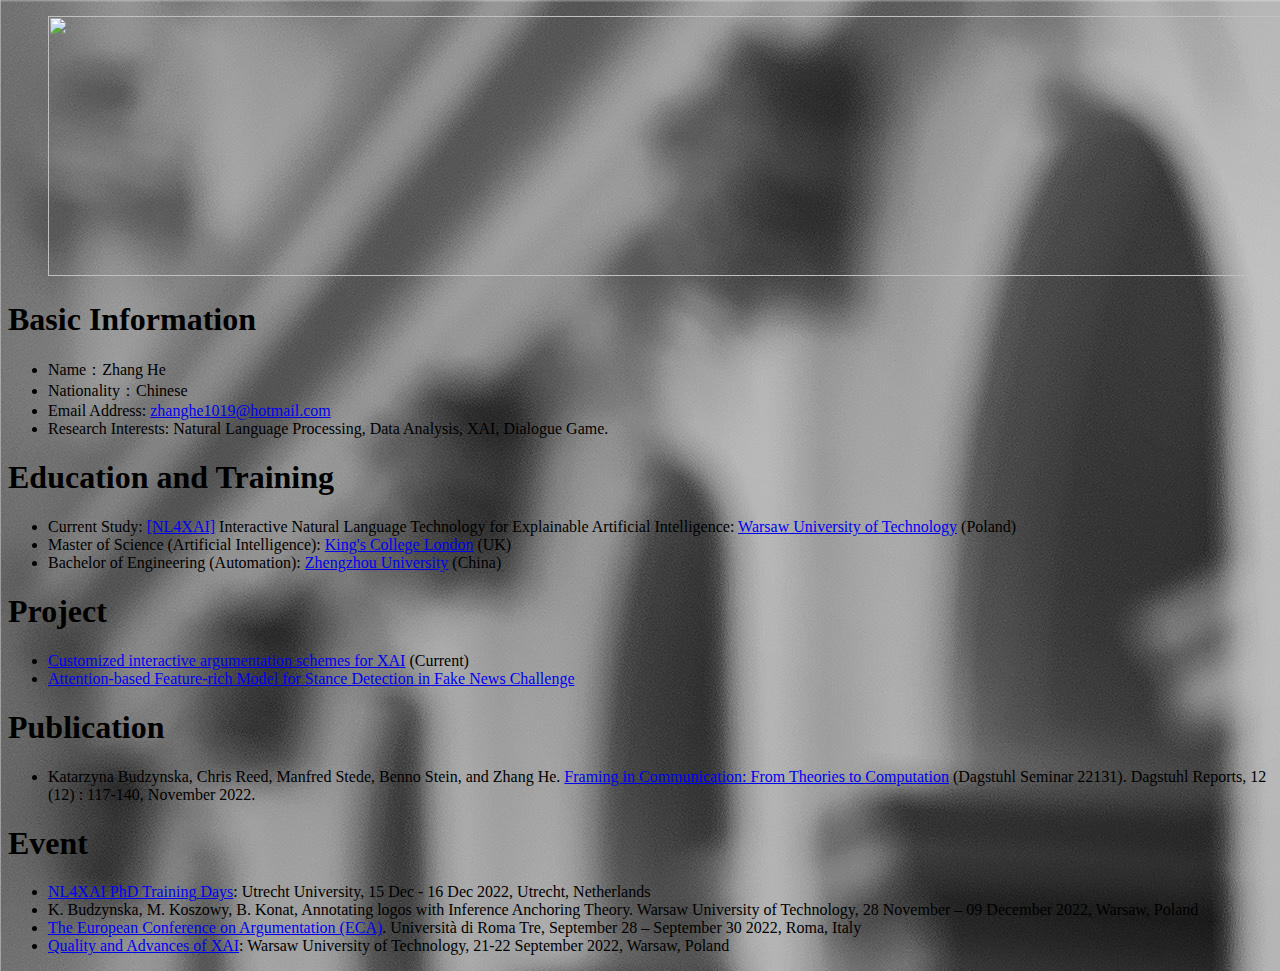
==== index.html @ 35e0fb3d "Update index.html" ====
<!DOCTYPE html>
<html>

<head>
  <meta charset="utf-8">
  <meta name="viewport" content="width=device-width, initial-scale=1.0">
  <title>CV</title>
  <link rel="stylesheet" href="https://stackedit.io/style.css" />
</head>

<body class="stackedit" background = "background.jpg">

<div class="stackedit__html">
<ul><img src = "person photo.jpg" width="1300" height="260",align="middle"></ul>
<h1><a id="1"></a><strong>Basic Information</strong></h1>
 <ul>
<li>Name：Zhang He</li>
<li>Nationality：Chinese</li>
<li>Email Address: <a href="zhanghe:zhanghe1019@hotmail.com">zhanghe1019@hotmail.com</a></li>
<li>Research Interests: Natural Language Processing, Data Analysis, XAI, Dialogue Game.</li>
</ul>
<h1><a id="_2"></a><strong>Education and Training</strong></h1>
<ul>
<li>  Current Study: <a href= https://nl4xai.eu/>[NL4XAI]</a> Interactive Natural Language Technology for Explainable Artificial Intelligence: <a href= https://www.pw.edu.pl/engpw>Warsaw University of Technology</a> (Poland)</li>
<li> Master of Science (Artificial Intelligence): <a href= https://www.kcl.ac.uk//>King's College London</a> (UK)</li>
<li> Bachelor of Engineering (Automation): <a href= http://english.zzu.edu.cn/>Zhengzhou University</a> (China)</li>
</ul>

<h1><a id="_3"></a><strong>Project</strong></h1>
<ul>
  <li><a href= https://nl4xai.eu/people/esr8/>Customized interactive argumentation schemes for XAI</a> (Current)</li>
<li><a href="https://github.com/ZhangHe1019/Attention-based-Model-for-Stance-Detection-in-Fake-News-Challenge"> Attention-based Feature-rich Model for Stance Detection in Fake News Challenge</a></li>
</ul>
<h1><a id="_4"></a><strong>Publication</strong></h1>
<ul>
<li> Katarzyna Budzynska, Chris Reed, Manfred Stede, Benno Stein, and Zhang He. <a href= https://webis.de/downloads/publications/papers/budzynska_2022.pdf>Framing in Communication: From Theories to Computation</a> (Dagstuhl Seminar 22131). Dagstuhl Reports, 12 (12) : 117-140, November 2022.</li>
</ul>
<h1><a id="_5"></a><strong>Event</strong></h1>
 <ul>
<li> <a href= https://nl4xai.eu/event/nl4xai-phd-training-days/> NL4XAI PhD Training Days</a>:  Utrecht University, 15 Dec - 16 Dec 2022, Utrecht, Netherlands</li>
    <li> K. Budzynska, M. Koszowy, B. Konat, Annotating logos with Inference Anchoring Theory. Warsaw University of Technology, 28 November – 09 December 2022, Warsaw, Poland</li>
    <li> <a href= https://ecargument.org/?page_id=1259> The European Conference on Argumentation (ECA)</a>. Università di Roma Tre, September 28 – September 30 2022, Roma, Italy</li>
    <li> <a href= https://nl4xai.eu/event/quality-and-advances-of-xai/> Quality and Advances of XAI</a>:  Warsaw University of Technology, 21-22 September 2022, Warsaw, Poland</li>
</ul>
</div>
</body>
</html>
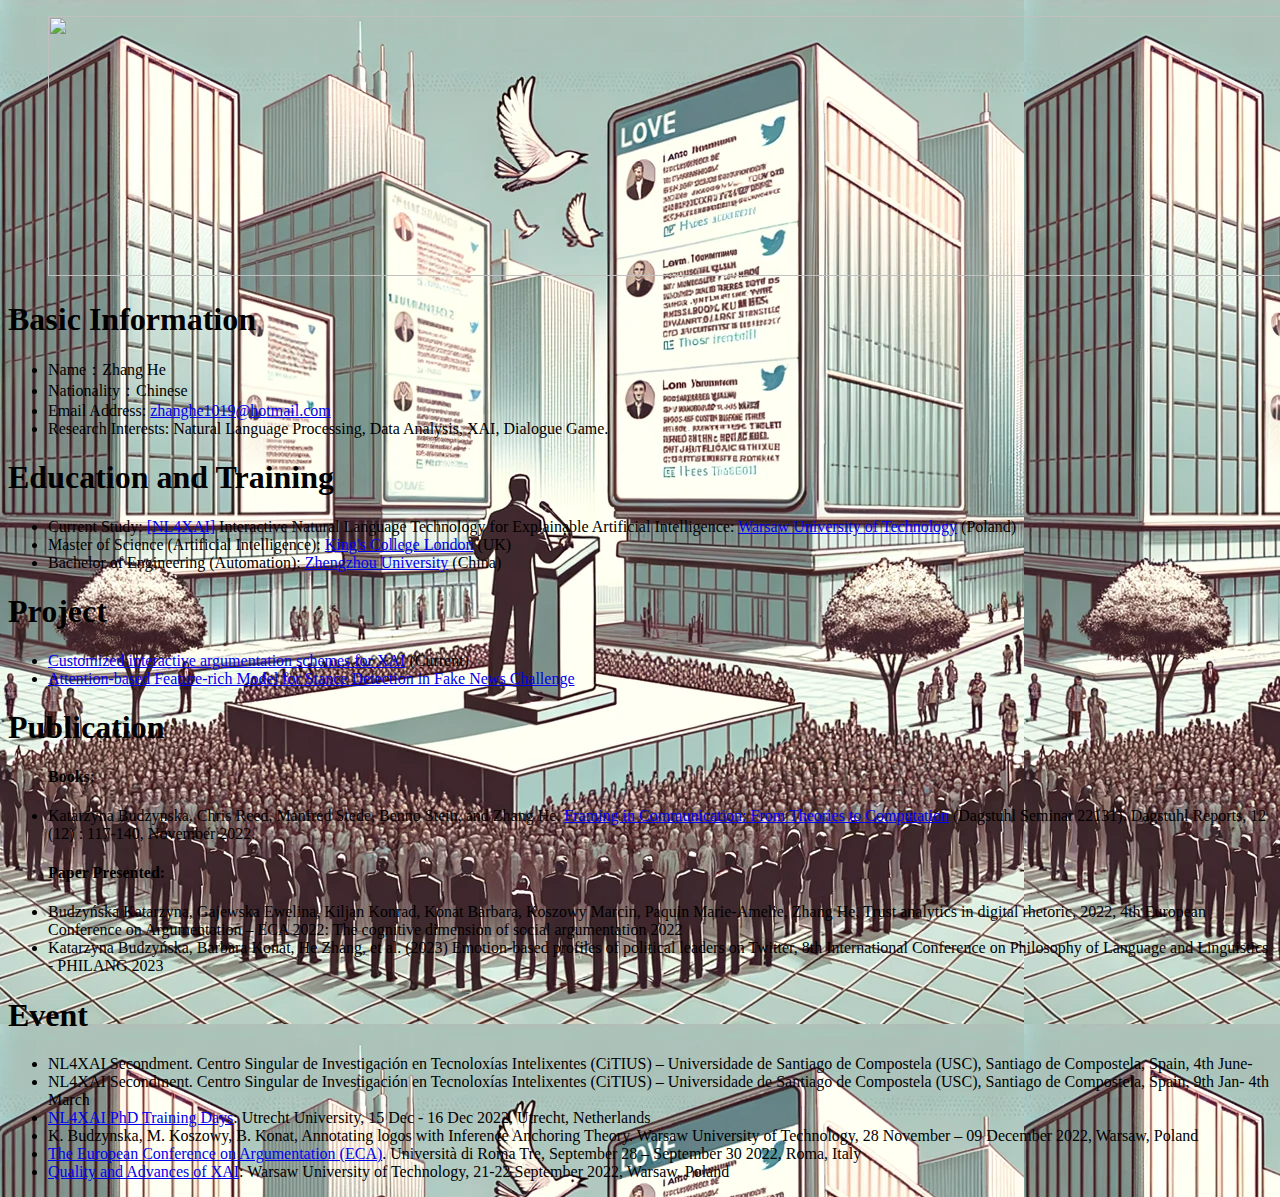
==== commit df87d5aa: "Update index.html" ====
--- a/index.html
+++ b/index.html
@@ -8,7 +8,7 @@
   <link rel="stylesheet" href="https://stackedit.io/style.css" />
 </head>
 
-<body class="stackedit" background = "background.jpg">
+<body class="stackedit" background = "background.png">
 
 <div class="stackedit__html">
 <ul><img src = "person photo.jpg" width="1300" height="260",align="middle"></ul>
@@ -33,10 +33,18 @@
 </ul>
 <h1><a id="_4"></a><strong>Publication</strong></h1>
 <ul>
+<h4>Books:</h4>
 <li> Katarzyna Budzynska, Chris Reed, Manfred Stede, Benno Stein, and Zhang He. <a href= https://webis.de/downloads/publications/papers/budzynska_2022.pdf>Framing in Communication: From Theories to Computation</a> (Dagstuhl Seminar 22131). Dagstuhl Reports, 12 (12) : 117-140, November 2022.</li>
+</ul>
+<ul>
+<h4>Paper Presented:</h4>
+<li> Budzyńska Katarzyna, Gajewska Ewelina, Kiljan Konrad, Konat Barbara, Koszowy Marcin, Paquin Marie-Amelie, Zhang He, Trust analytics in digital rhetoric, 2022, 4th European Conference on Argumentation – ECA 2022: The cognitive dimension of social argumentation 2022</li>
+<li> Katarzyna Budzyńska, Barbara Konat, He Zhang, et al. (2023) Emotion-based profiles of political leaders on Twitter, 8th International Conference on Philosophy of Language and Linguistics - PHILANG 2023</li>
 </ul>
 <h1><a id="_5"></a><strong>Event</strong></h1>
  <ul>
+<li> NL4XAI Secondment. Centro Singular de Investigación en Tecnoloxías Intelixentes (CiTIUS) – Universidade de Santiago de Compostela (USC), Santiago de Compostela, Spain, 4th June- </li>
+<li> NL4XAI Secondment. Centro Singular de Investigación en Tecnoloxías Intelixentes (CiTIUS) – Universidade de Santiago de Compostela (USC), Santiago de Compostela, Spain, 9th Jan- 4th March </li>
 <li> <a href= https://nl4xai.eu/event/nl4xai-phd-training-days/> NL4XAI PhD Training Days</a>:  Utrecht University, 15 Dec - 16 Dec 2022, Utrecht, Netherlands</li>
     <li> K. Budzynska, M. Koszowy, B. Konat, Annotating logos with Inference Anchoring Theory. Warsaw University of Technology, 28 November – 09 December 2022, Warsaw, Poland</li>
     <li> <a href= https://ecargument.org/?page_id=1259> The European Conference on Argumentation (ECA)</a>. Università di Roma Tre, September 28 – September 30 2022, Roma, Italy</li>
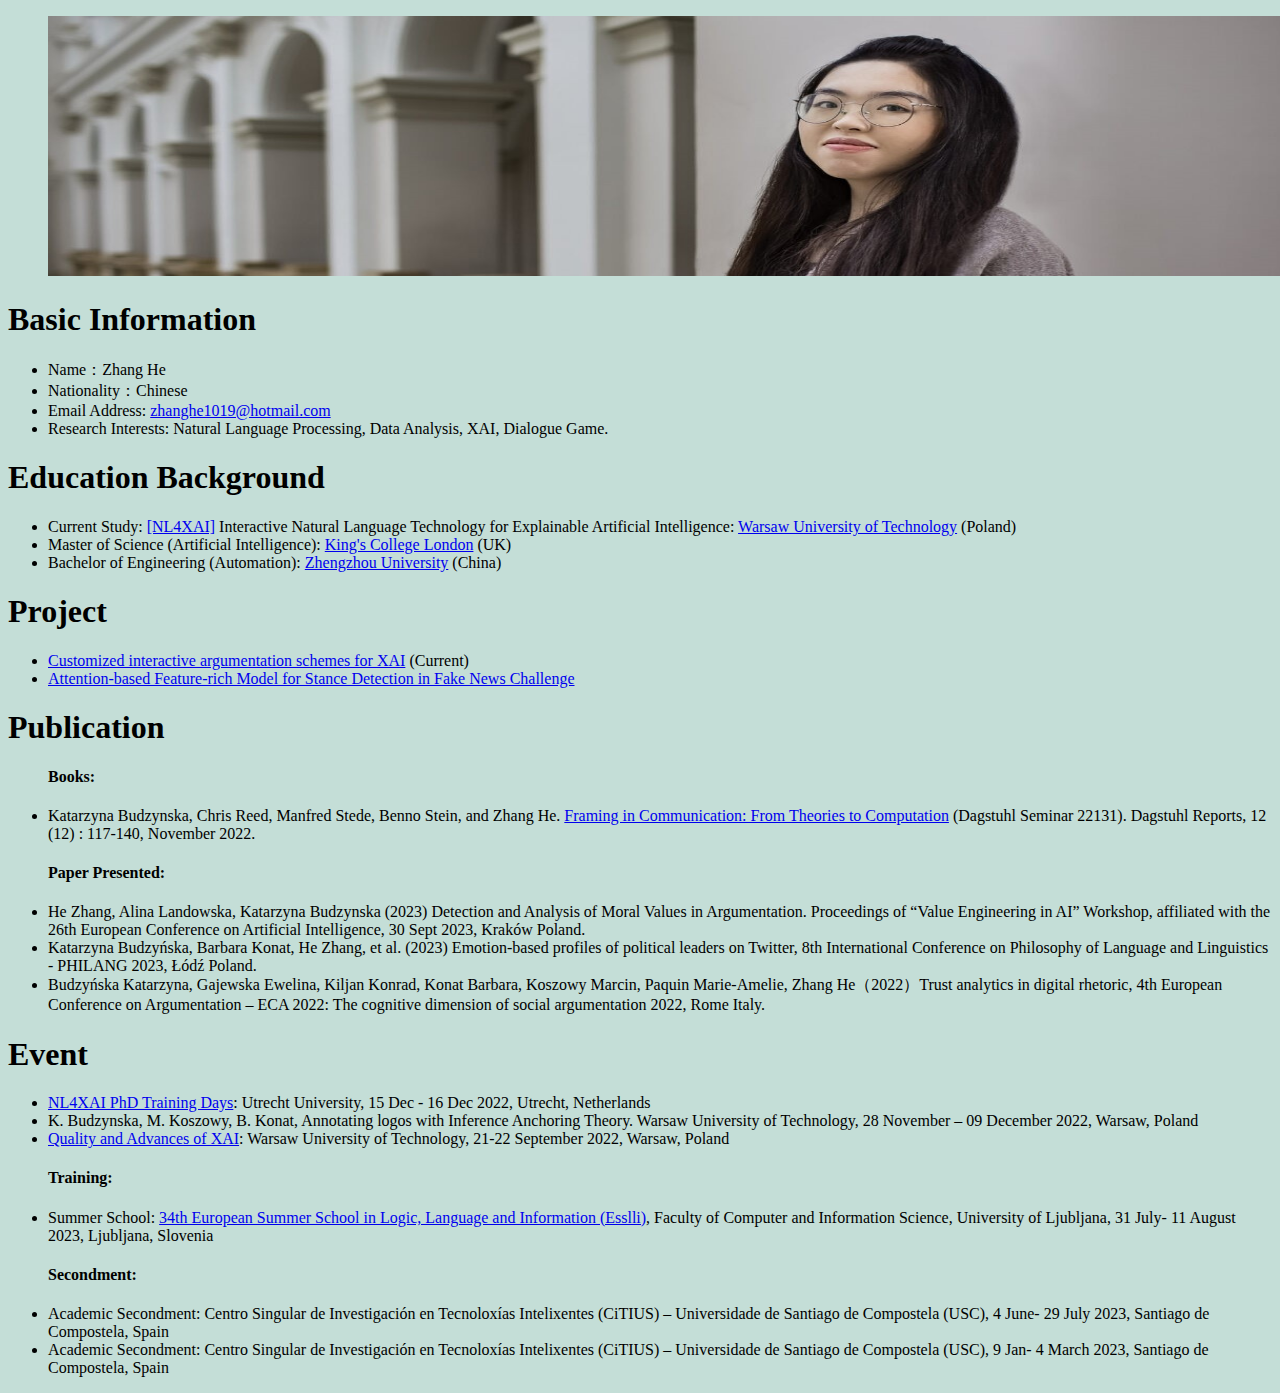
==== commit a97bea2a: "Update index.html" ====
--- a/index.html
+++ b/index.html
@@ -8,7 +8,7 @@
   <link rel="stylesheet" href="https://stackedit.io/style.css" />
 </head>
 
-<body class="stackedit" background = "background.png">
+<body class="stackedit" background = "background.jpg">
 
 <div class="stackedit__html">
 <ul><img src = "person photo.jpg" width="1300" height="260",align="middle"></ul>
@@ -19,9 +19,9 @@
 <li>Email Address: <a href="zhanghe:zhanghe1019@hotmail.com">zhanghe1019@hotmail.com</a></li>
 <li>Research Interests: Natural Language Processing, Data Analysis, XAI, Dialogue Game.</li>
 </ul>
-<h1><a id="_2"></a><strong>Education and Training</strong></h1>
+<h1><a id="_2"></a><strong>Education Background</strong></h1>
 <ul>
-<li>  Current Study: <a href= https://nl4xai.eu/>[NL4XAI]</a> Interactive Natural Language Technology for Explainable Artificial Intelligence: <a href= https://www.pw.edu.pl/engpw>Warsaw University of Technology</a> (Poland)</li>
+<li> Current Study: <a href= https://nl4xai.eu/>[NL4XAI]</a> Interactive Natural Language Technology for Explainable Artificial Intelligence: <a href= https://www.pw.edu.pl/engpw>Warsaw University of Technology</a> (Poland)</li>
 <li> Master of Science (Artificial Intelligence): <a href= https://www.kcl.ac.uk//>King's College London</a> (UK)</li>
 <li> Bachelor of Engineering (Automation): <a href= http://english.zzu.edu.cn/>Zhengzhou University</a> (China)</li>
 </ul>
@@ -38,17 +38,20 @@
 </ul>
 <ul>
 <h4>Paper Presented:</h4>
-<li> Budzyńska Katarzyna, Gajewska Ewelina, Kiljan Konrad, Konat Barbara, Koszowy Marcin, Paquin Marie-Amelie, Zhang He, Trust analytics in digital rhetoric, 2022, 4th European Conference on Argumentation – ECA 2022: The cognitive dimension of social argumentation 2022</li>
-<li> Katarzyna Budzyńska, Barbara Konat, He Zhang, et al. (2023) Emotion-based profiles of political leaders on Twitter, 8th International Conference on Philosophy of Language and Linguistics - PHILANG 2023</li>
+<li> He Zhang, Alina Landowska, Katarzyna Budzynska (2023) Detection and Analysis of Moral Values in Argumentation. Proceedings of “Value Engineering in AI” Workshop, affiliated with the 26th European Conference on Artificial Intelligence, 30 Sept 2023, Kraków Poland.</li>
+<li> Katarzyna Budzyńska, Barbara Konat, He Zhang, et al. (2023) Emotion-based profiles of political leaders on Twitter, 8th International Conference on Philosophy of Language and Linguistics - PHILANG 2023, Łódź Poland.</li>
+<li> Budzyńska Katarzyna, Gajewska Ewelina, Kiljan Konrad, Konat Barbara, Koszowy Marcin, Paquin Marie-Amelie, Zhang He（2022）Trust analytics in digital rhetoric, 4th European Conference on Argumentation – ECA 2022: The cognitive dimension of social argumentation 2022, Rome Italy.</li>
 </ul>
 <h1><a id="_5"></a><strong>Event</strong></h1>
  <ul>
-<li> NL4XAI Secondment. Centro Singular de Investigación en Tecnoloxías Intelixentes (CiTIUS) – Universidade de Santiago de Compostela (USC), Santiago de Compostela, Spain, 4th June- </li>
-<li> NL4XAI Secondment. Centro Singular de Investigación en Tecnoloxías Intelixentes (CiTIUS) – Universidade de Santiago de Compostela (USC), Santiago de Compostela, Spain, 9th Jan- 4th March </li>
 <li> <a href= https://nl4xai.eu/event/nl4xai-phd-training-days/> NL4XAI PhD Training Days</a>:  Utrecht University, 15 Dec - 16 Dec 2022, Utrecht, Netherlands</li>
     <li> K. Budzynska, M. Koszowy, B. Konat, Annotating logos with Inference Anchoring Theory. Warsaw University of Technology, 28 November – 09 December 2022, Warsaw, Poland</li>
-    <li> <a href= https://ecargument.org/?page_id=1259> The European Conference on Argumentation (ECA)</a>. Università di Roma Tre, September 28 – September 30 2022, Roma, Italy</li>
     <li> <a href= https://nl4xai.eu/event/quality-and-advances-of-xai/> Quality and Advances of XAI</a>:  Warsaw University of Technology, 21-22 September 2022, Warsaw, Poland</li>
+<h4>Training:</h4>
+<li> Summer School: <a href= https://2023.esslli.eu/> 34th European Summer School in Logic, Language and Information (Esslli)</a>, Faculty of Computer and Information Science, University of Ljubljana, 31 July- 11 August 2023, Ljubljana, Slovenia</li>
+<h4>Secondment:</h4>
+   <li> Academic Secondment: Centro Singular de Investigación en Tecnoloxías Intelixentes (CiTIUS) – Universidade de Santiago de Compostela (USC), 4 June- 29 July 2023, Santiago de Compostela, Spain</li>
+<li> Academic Secondment: Centro Singular de Investigación en Tecnoloxías Intelixentes (CiTIUS) – Universidade de Santiago de Compostela (USC), 9 Jan- 4 March 2023, Santiago de Compostela, Spain</li>
 </ul>
 </div>
 </body>
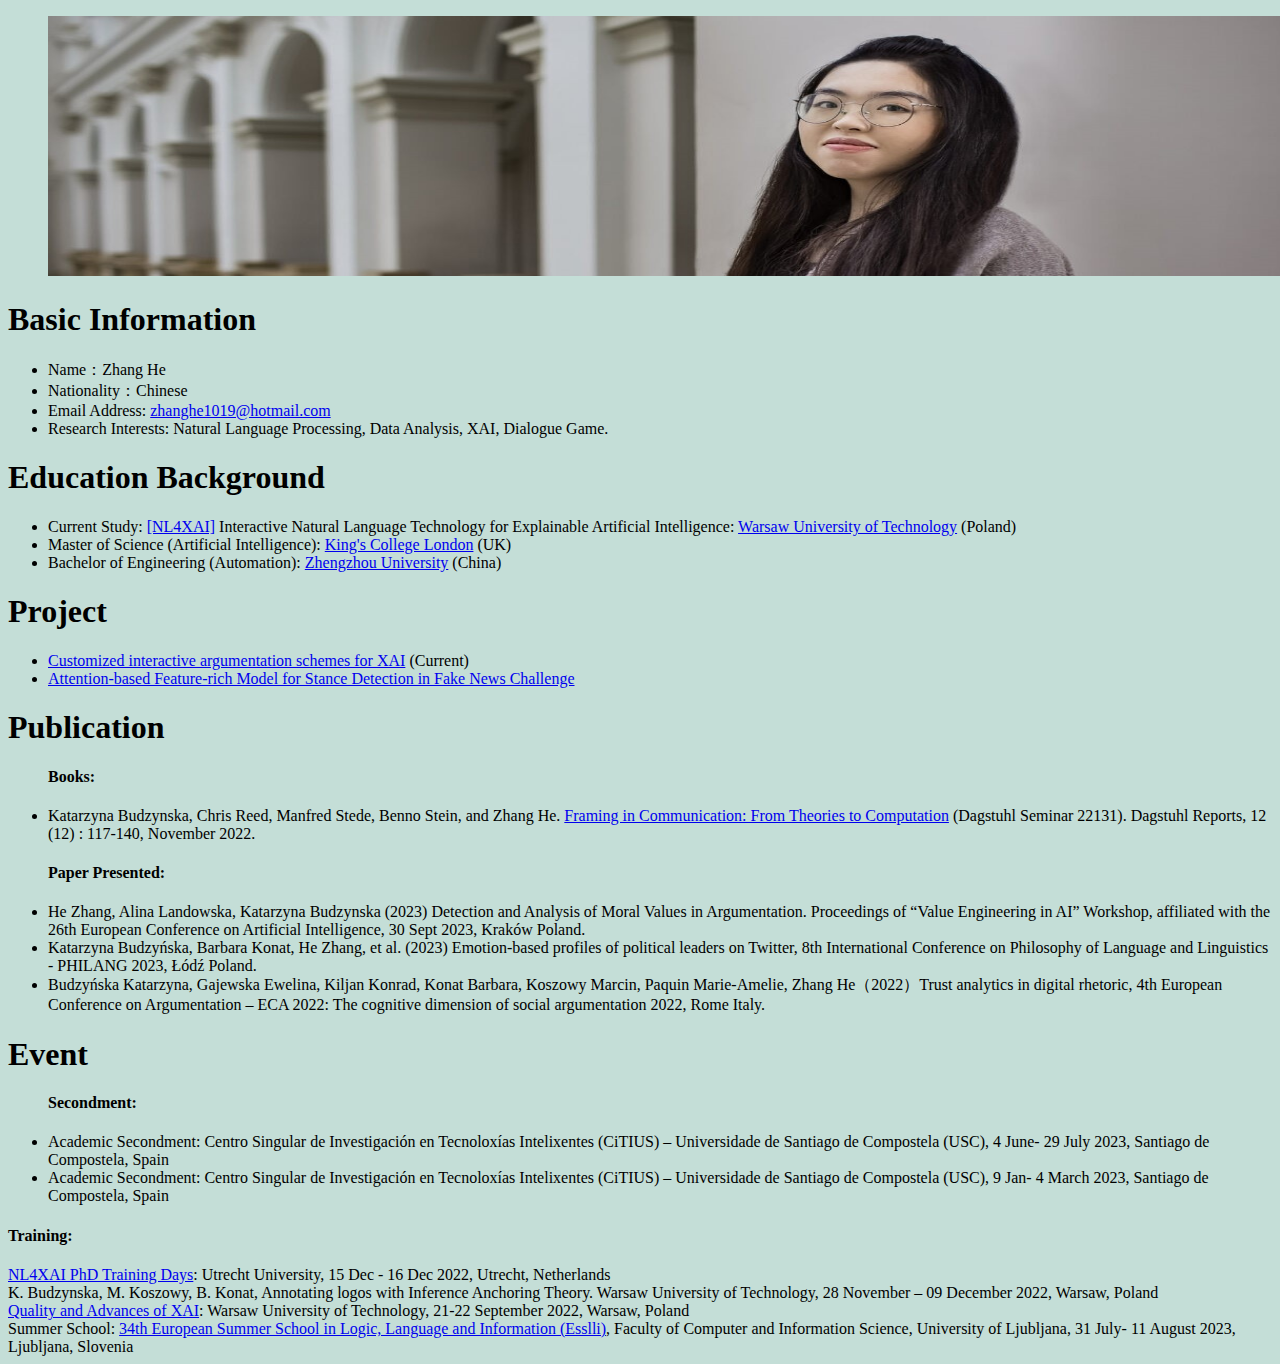
==== commit b8410aea: "Update index.html" ====
--- a/index.html
+++ b/index.html
@@ -44,15 +44,15 @@
 </ul>
 <h1><a id="_5"></a><strong>Event</strong></h1>
  <ul>
-<li> <a href= https://nl4xai.eu/event/nl4xai-phd-training-days/> NL4XAI PhD Training Days</a>:  Utrecht University, 15 Dec - 16 Dec 2022, Utrecht, Netherlands</li>
-    <li> K. Budzynska, M. Koszowy, B. Konat, Annotating logos with Inference Anchoring Theory. Warsaw University of Technology, 28 November – 09 December 2022, Warsaw, Poland</li>
-    <li> <a href= https://nl4xai.eu/event/quality-and-advances-of-xai/> Quality and Advances of XAI</a>:  Warsaw University of Technology, 21-22 September 2022, Warsaw, Poland</li>
-<h4>Training:</h4>
-<li> Summer School: <a href= https://2023.esslli.eu/> 34th European Summer School in Logic, Language and Information (Esslli)</a>, Faculty of Computer and Information Science, University of Ljubljana, 31 July- 11 August 2023, Ljubljana, Slovenia</li>
 <h4>Secondment:</h4>
    <li> Academic Secondment: Centro Singular de Investigación en Tecnoloxías Intelixentes (CiTIUS) – Universidade de Santiago de Compostela (USC), 4 June- 29 July 2023, Santiago de Compostela, Spain</li>
 <li> Academic Secondment: Centro Singular de Investigación en Tecnoloxías Intelixentes (CiTIUS) – Universidade de Santiago de Compostela (USC), 9 Jan- 4 March 2023, Santiago de Compostela, Spain</li>
 </ul>
+<h4>Training:</h4>
+<li> <a href= https://nl4xai.eu/event/nl4xai-phd-training-days/> NL4XAI PhD Training Days</a>:  Utrecht University, 15 Dec - 16 Dec 2022, Utrecht, Netherlands</li>
+    <li> K. Budzynska, M. Koszowy, B. Konat, Annotating logos with Inference Anchoring Theory. Warsaw University of Technology, 28 November – 09 December 2022, Warsaw, Poland</li>
+    <li> <a href= https://nl4xai.eu/event/quality-and-advances-of-xai/> Quality and Advances of XAI</a>:  Warsaw University of Technology, 21-22 September 2022, Warsaw, Poland</li>
+<li> Summer School: <a href= https://2023.esslli.eu/> 34th European Summer School in Logic, Language and Information (Esslli)</a>, Faculty of Computer and Information Science, University of Ljubljana, 31 July- 11 August 2023, Ljubljana, Slovenia</li>
 </div>
 </body>
 </html>
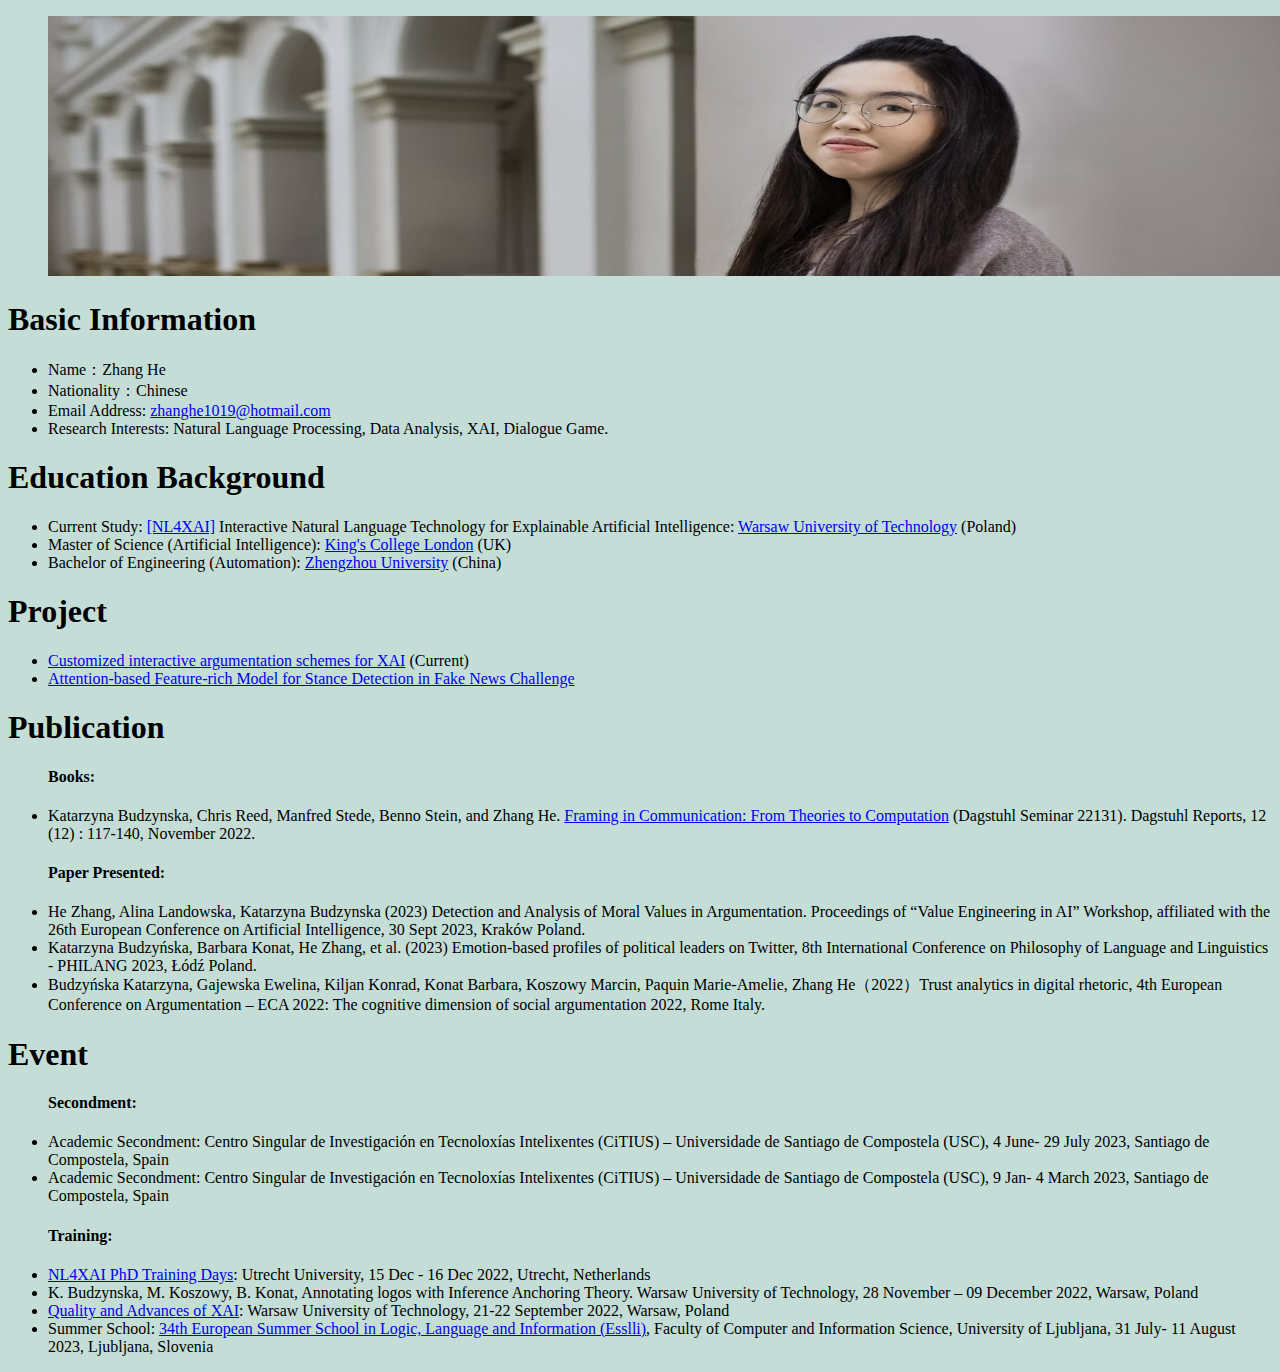
==== commit f3327845: "Update index.html" ====
--- a/index.html
+++ b/index.html
@@ -47,12 +47,12 @@
 <h4>Secondment:</h4>
    <li> Academic Secondment: Centro Singular de Investigación en Tecnoloxías Intelixentes (CiTIUS) – Universidade de Santiago de Compostela (USC), 4 June- 29 July 2023, Santiago de Compostela, Spain</li>
 <li> Academic Secondment: Centro Singular de Investigación en Tecnoloxías Intelixentes (CiTIUS) – Universidade de Santiago de Compostela (USC), 9 Jan- 4 March 2023, Santiago de Compostela, Spain</li>
-</ul>
 <h4>Training:</h4>
 <li> <a href= https://nl4xai.eu/event/nl4xai-phd-training-days/> NL4XAI PhD Training Days</a>:  Utrecht University, 15 Dec - 16 Dec 2022, Utrecht, Netherlands</li>
     <li> K. Budzynska, M. Koszowy, B. Konat, Annotating logos with Inference Anchoring Theory. Warsaw University of Technology, 28 November – 09 December 2022, Warsaw, Poland</li>
     <li> <a href= https://nl4xai.eu/event/quality-and-advances-of-xai/> Quality and Advances of XAI</a>:  Warsaw University of Technology, 21-22 September 2022, Warsaw, Poland</li>
 <li> Summer School: <a href= https://2023.esslli.eu/> 34th European Summer School in Logic, Language and Information (Esslli)</a>, Faculty of Computer and Information Science, University of Ljubljana, 31 July- 11 August 2023, Ljubljana, Slovenia</li>
+</ul>
 </div>
 </body>
 </html>
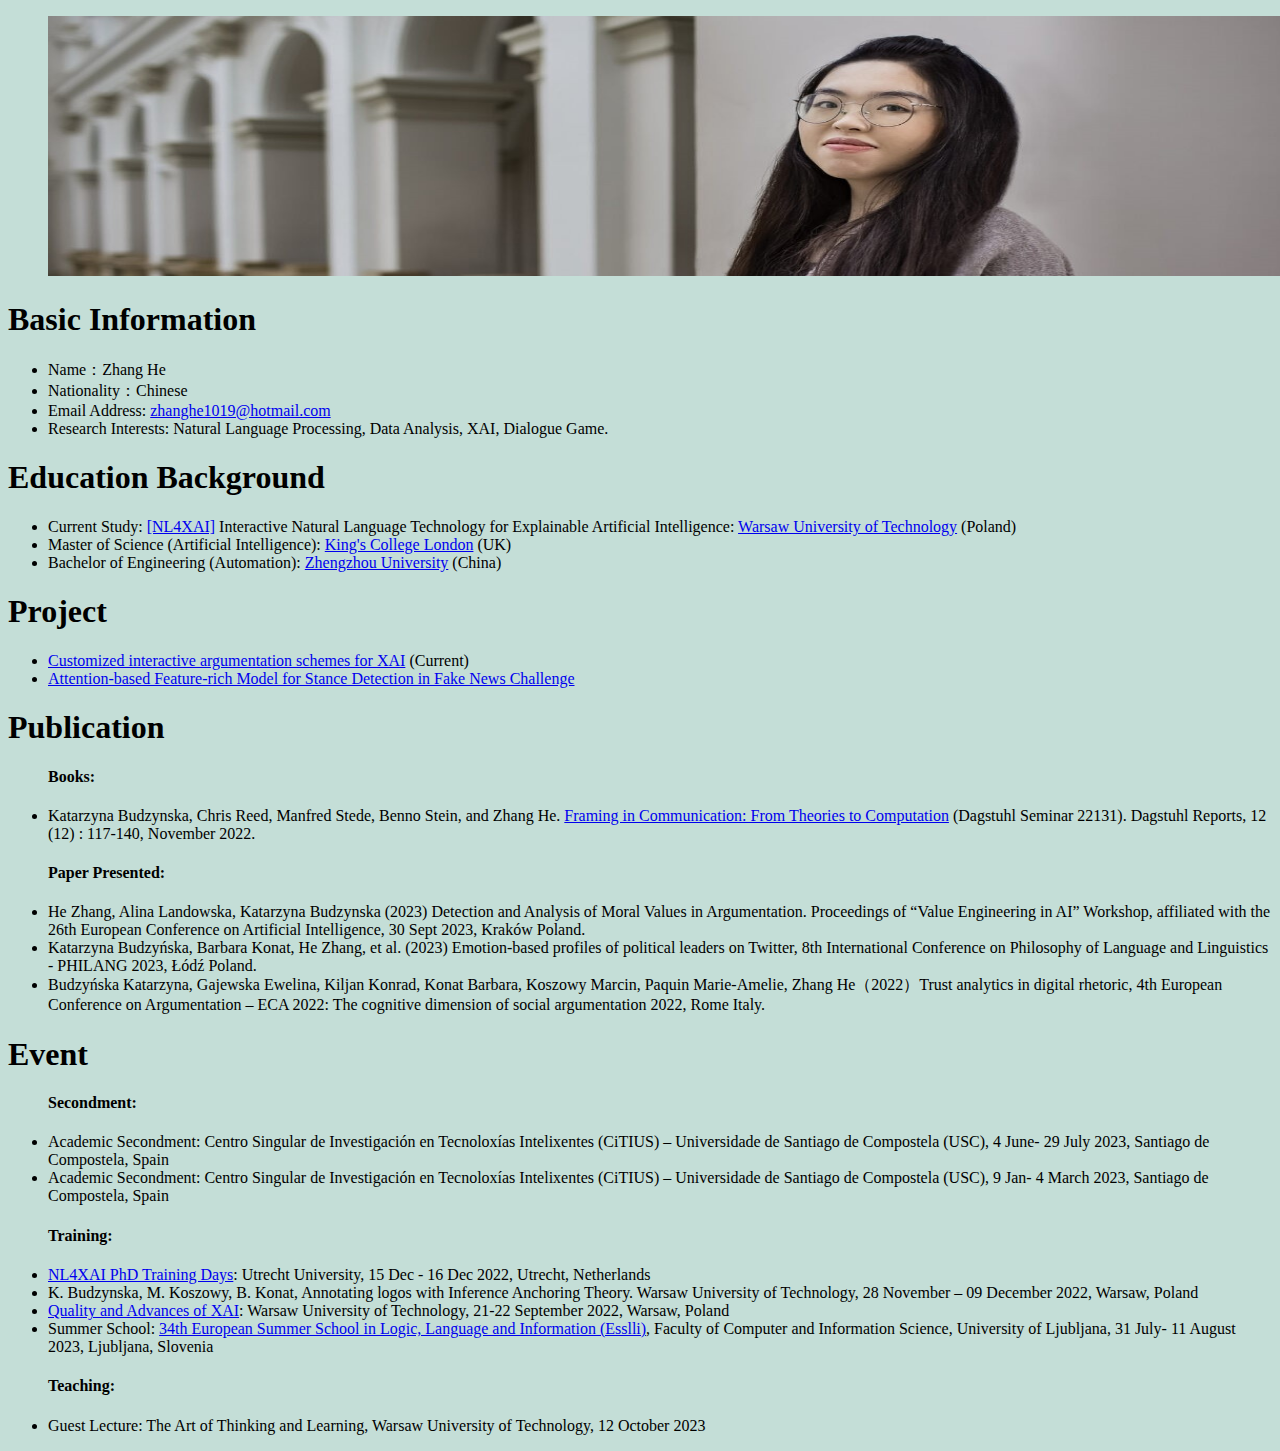
==== commit d45160aa: "Update index.html" ====
--- a/index.html
+++ b/index.html
@@ -52,6 +52,8 @@
     <li> K. Budzynska, M. Koszowy, B. Konat, Annotating logos with Inference Anchoring Theory. Warsaw University of Technology, 28 November – 09 December 2022, Warsaw, Poland</li>
     <li> <a href= https://nl4xai.eu/event/quality-and-advances-of-xai/> Quality and Advances of XAI</a>:  Warsaw University of Technology, 21-22 September 2022, Warsaw, Poland</li>
 <li> Summer School: <a href= https://2023.esslli.eu/> 34th European Summer School in Logic, Language and Information (Esslli)</a>, Faculty of Computer and Information Science, University of Ljubljana, 31 July- 11 August 2023, Ljubljana, Slovenia</li>
+<h4>Teaching:</h4>
+<li>Guest Lecture: The Art of Thinking and Learning, Warsaw University of Technology, 12 October 2023</li>
 </ul>
 </div>
 </body>
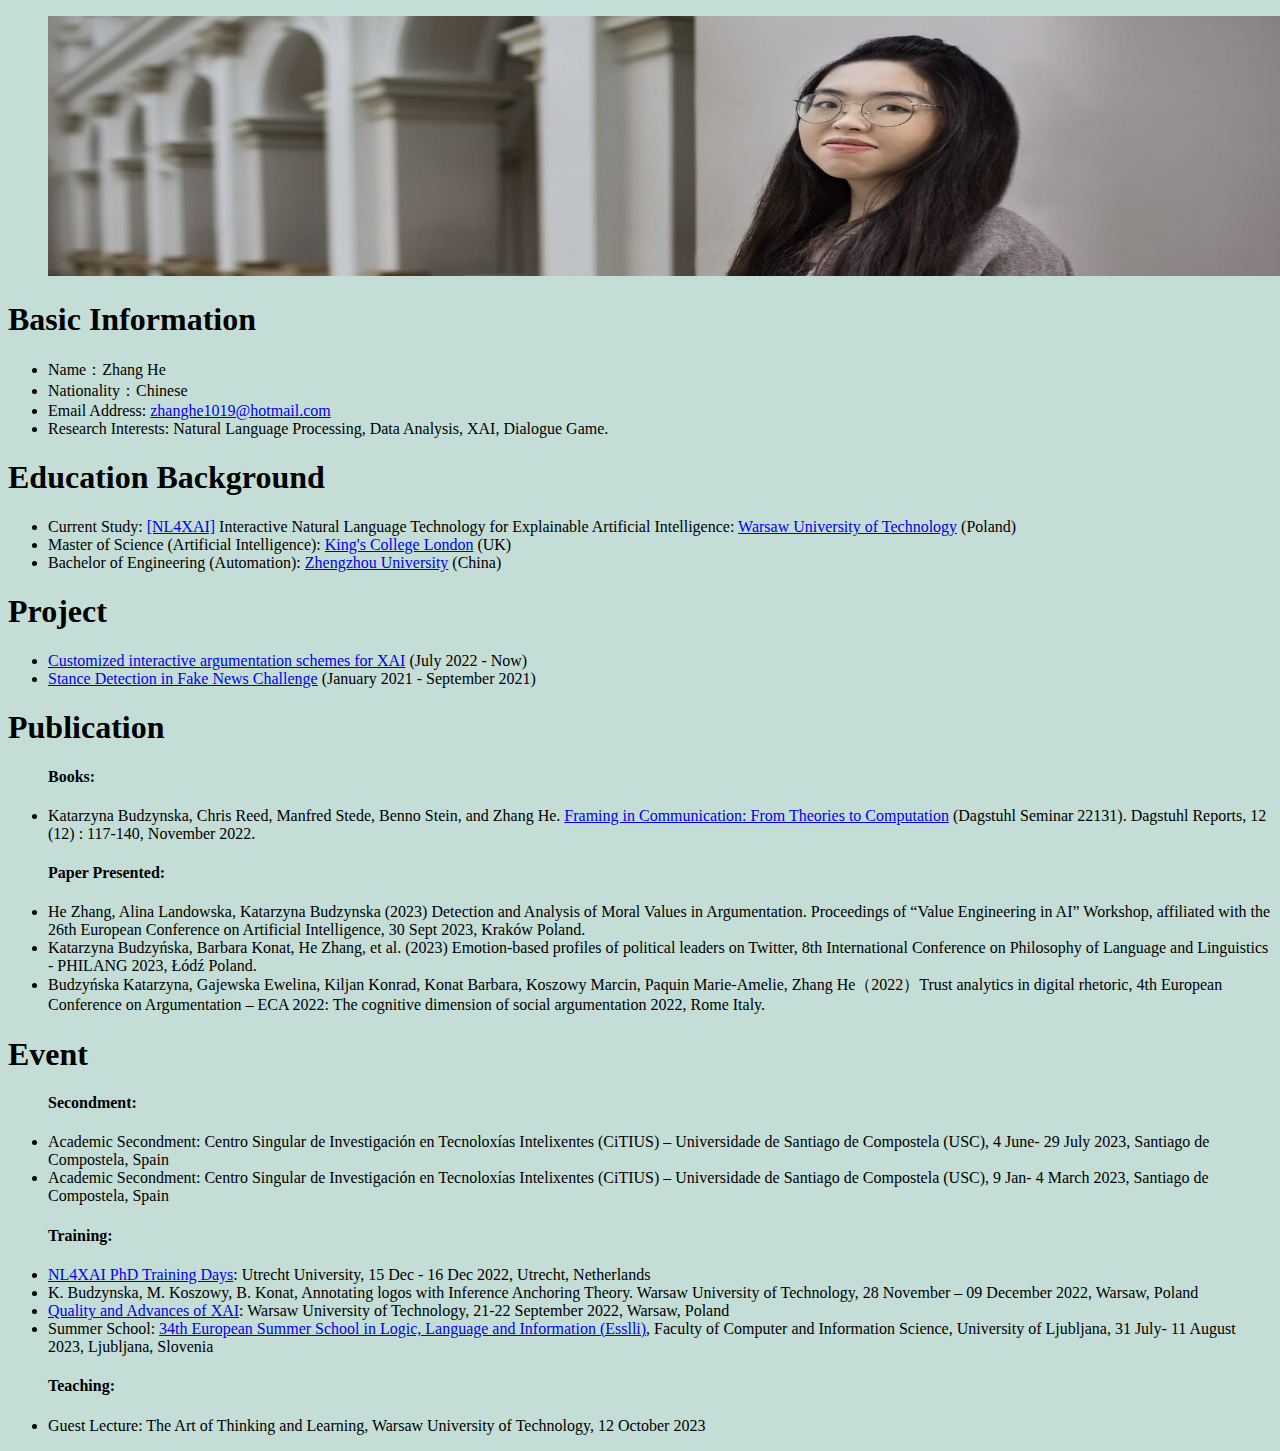
==== commit 9965825a: "Update index.html" ====
--- a/index.html
+++ b/index.html
@@ -28,8 +28,8 @@
 
 <h1><a id="_3"></a><strong>Project</strong></h1>
 <ul>
-  <li><a href= https://nl4xai.eu/people/esr8/>Customized interactive argumentation schemes for XAI</a> (Current)</li>
-<li><a href="https://github.com/ZhangHe1019/Attention-based-Model-for-Stance-Detection-in-Fake-News-Challenge"> Attention-based Feature-rich Model for Stance Detection in Fake News Challenge</a></li>
+  <li><a href= https://nl4xai.eu/people/esr8/>Customized interactive argumentation schemes for XAI</a> (July 2022 - Now)</li>
+<li><a href="https://github.com/ZhangHe1019/Attention-based-Model-for-Stance-Detection-in-Fake-News-Challenge">Stance Detection in Fake News Challenge</a> (January 2021 - September 2021)</li>
 </ul>
 <h1><a id="_4"></a><strong>Publication</strong></h1>
 <ul>
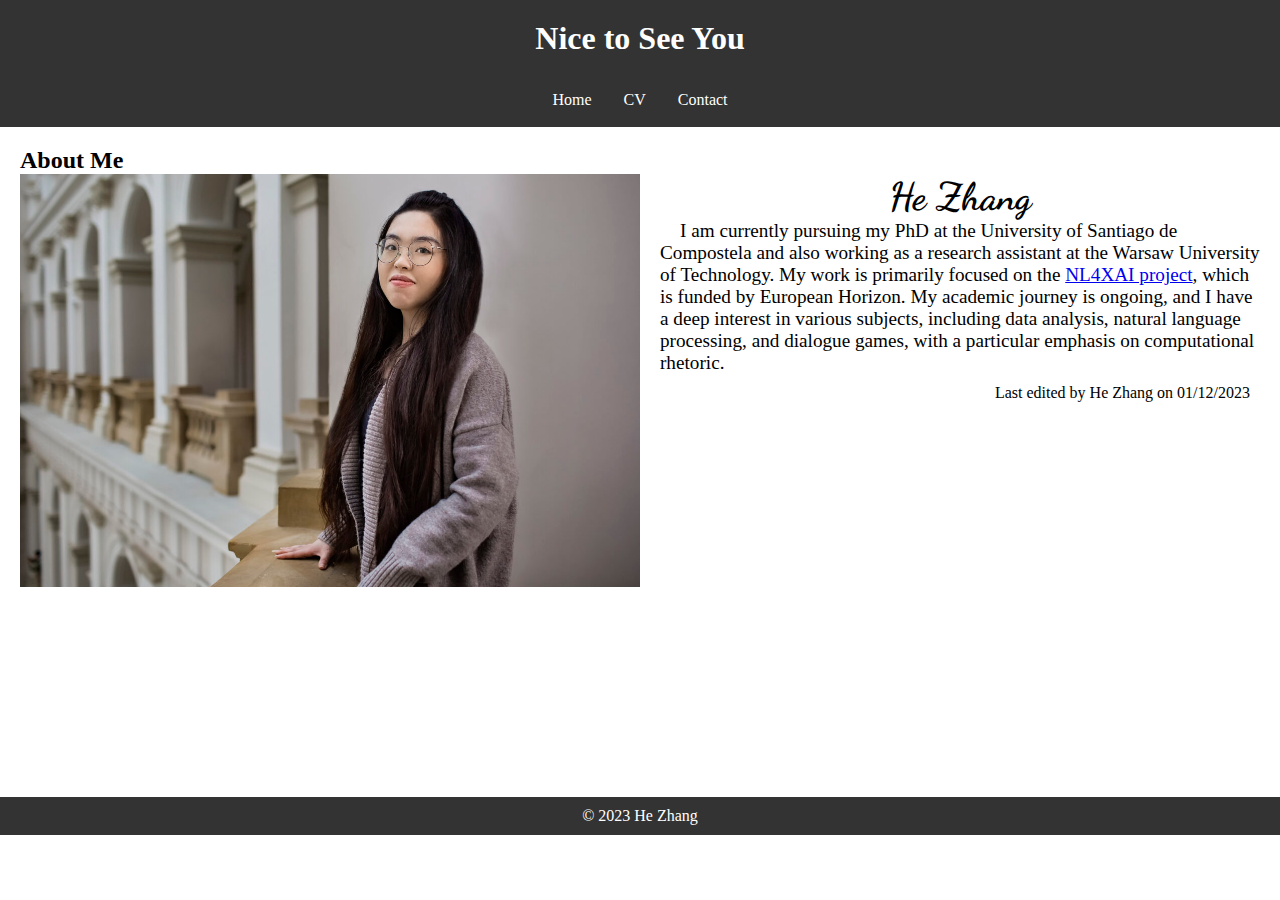
==== commit 55930e20: "Add files via upload" ====
--- a/index.html
+++ b/index.html
@@ -1,60 +1,53 @@
 <!DOCTYPE html>
-<html>
-
+<html lang="en">
 <head>
-  <meta charset="utf-8">
-  <meta name="viewport" content="width=device-width, initial-scale=1.0">
-  <title>CV</title>
-  <link rel="stylesheet" href="https://stackedit.io/style.css" />
+    <meta charset="UTF-8">
+    <meta name="viewport" content="width=device-width, initial-scale=1.0">
+    <link rel="stylesheet" href="static/style.css">
+    <title>Home - He Zhang</title>
 </head>
 
-<body class="stackedit" background = "background.jpg">
+<body>
+    <header>
+        <h1>Nice to See You</h1>
+    </header>
 
-<div class="stackedit__html">
-<ul><img src = "person photo.jpg" width="1300" height="260",align="middle"></ul>
-<h1><a id="1"></a><strong>Basic Information</strong></h1>
- <ul>
-<li>Name：Zhang He</li>
-<li>Nationality：Chinese</li>
-<li>Email Address: <a href="zhanghe:zhanghe1019@hotmail.com">zhanghe1019@hotmail.com</a></li>
-<li>Research Interests: Natural Language Processing, Data Analysis, XAI, Dialogue Game.</li>
-</ul>
-<h1><a id="_2"></a><strong>Education Background</strong></h1>
-<ul>
-<li> Current Study: <a href= https://nl4xai.eu/>[NL4XAI]</a> Interactive Natural Language Technology for Explainable Artificial Intelligence: <a href= https://www.pw.edu.pl/engpw>Warsaw University of Technology</a> (Poland)</li>
-<li> Master of Science (Artificial Intelligence): <a href= https://www.kcl.ac.uk//>King's College London</a> (UK)</li>
-<li> Bachelor of Engineering (Automation): <a href= http://english.zzu.edu.cn/>Zhengzhou University</a> (China)</li>
-</ul>
 
-<h1><a id="_3"></a><strong>Project</strong></h1>
-<ul>
-  <li><a href= https://nl4xai.eu/people/esr8/>Customized interactive argumentation schemes for XAI</a> (July 2022 - Now)</li>
-<li><a href="https://github.com/ZhangHe1019/Attention-based-Model-for-Stance-Detection-in-Fake-News-Challenge">Stance Detection in Fake News Challenge</a> (January 2021 - September 2021)</li>
-</ul>
-<h1><a id="_4"></a><strong>Publication</strong></h1>
-<ul>
-<h4>Books:</h4>
-<li> Katarzyna Budzynska, Chris Reed, Manfred Stede, Benno Stein, and Zhang He. <a href= https://webis.de/downloads/publications/papers/budzynska_2022.pdf>Framing in Communication: From Theories to Computation</a> (Dagstuhl Seminar 22131). Dagstuhl Reports, 12 (12) : 117-140, November 2022.</li>
-</ul>
-<ul>
-<h4>Paper Presented:</h4>
-<li> He Zhang, Alina Landowska, Katarzyna Budzynska (2023) Detection and Analysis of Moral Values in Argumentation. Proceedings of “Value Engineering in AI” Workshop, affiliated with the 26th European Conference on Artificial Intelligence, 30 Sept 2023, Kraków Poland.</li>
-<li> Katarzyna Budzyńska, Barbara Konat, He Zhang, et al. (2023) Emotion-based profiles of political leaders on Twitter, 8th International Conference on Philosophy of Language and Linguistics - PHILANG 2023, Łódź Poland.</li>
-<li> Budzyńska Katarzyna, Gajewska Ewelina, Kiljan Konrad, Konat Barbara, Koszowy Marcin, Paquin Marie-Amelie, Zhang He（2022）Trust analytics in digital rhetoric, 4th European Conference on Argumentation – ECA 2022: The cognitive dimension of social argumentation 2022, Rome Italy.</li>
-</ul>
-<h1><a id="_5"></a><strong>Event</strong></h1>
- <ul>
-<h4>Secondment:</h4>
-   <li> Academic Secondment: Centro Singular de Investigación en Tecnoloxías Intelixentes (CiTIUS) – Universidade de Santiago de Compostela (USC), 4 June- 29 July 2023, Santiago de Compostela, Spain</li>
-<li> Academic Secondment: Centro Singular de Investigación en Tecnoloxías Intelixentes (CiTIUS) – Universidade de Santiago de Compostela (USC), 9 Jan- 4 March 2023, Santiago de Compostela, Spain</li>
-<h4>Training:</h4>
-<li> <a href= https://nl4xai.eu/event/nl4xai-phd-training-days/> NL4XAI PhD Training Days</a>:  Utrecht University, 15 Dec - 16 Dec 2022, Utrecht, Netherlands</li>
-    <li> K. Budzynska, M. Koszowy, B. Konat, Annotating logos with Inference Anchoring Theory. Warsaw University of Technology, 28 November – 09 December 2022, Warsaw, Poland</li>
-    <li> <a href= https://nl4xai.eu/event/quality-and-advances-of-xai/> Quality and Advances of XAI</a>:  Warsaw University of Technology, 21-22 September 2022, Warsaw, Poland</li>
-<li> Summer School: <a href= https://2023.esslli.eu/> 34th European Summer School in Logic, Language and Information (Esslli)</a>, Faculty of Computer and Information Science, University of Ljubljana, 31 July- 11 August 2023, Ljubljana, Slovenia</li>
-<h4>Teaching:</h4>
-<li>Guest Lecture: The Art of Thinking and Learning, Warsaw University of Technology, 12 October 2023</li>
-</ul>
-</div>
+    <nav>
+        <ul>
+            <li><a href="index.html">Home</a></li>
+            <li><a href="cv.html">CV</a></li>
+            <li><a href="contact.html">Contact</a></li>
+        </ul>
+    </nav>
+
+    <main>
+
+        <div class="container">
+        <h2>About Me</h2>
+        <div class="content">
+            <img src="images/my-image.jpg" alt="Description of the image" class="left-image">
+            <link href="https://fonts.googleapis.com/css2?family=Dancing+Script:wght@400&display=swap" rel="stylesheet">
+            <style>
+            .signature-font {
+                font-family: 'Dancing Script', cursive; /* Apply the signature font */
+                text-align: center;
+            }
+            </style>
+            <h1 class="signature-font">He Zhang</h1>
+            <p style="text-indent: 20px;">
+                I am currently pursuing my PhD at the University of Santiago de Compostela and also working as a research assistant at the Warsaw University of Technology.
+                My work is primarily focused on the <a href="https://nl4xai.eu/">NL4XAI project</a>, which is funded by European Horizon.
+                My academic journey is ongoing, and I have a deep interest in various subjects, including data analysis, natural language processing, and dialogue games, with a particular emphasis on computational rhetoric.
+            </p>
+        </div>
+    </div>
+        <div class="last-edited">
+            Last edited by He Zhang on 01/12/2023
+        </div>
+    </main>
+    <footer>
+        <p>&copy; 2023 He Zhang</p>
+    </footer>
 </body>
 </html>
--- a/static/style.css
+++ b/static/style.css
@@ -0,0 +1,91 @@
+/* Reset some default browser styles */
+body, h1, h2, p, ul {
+    margin: 0;
+    padding: 0;
+}
+
+
+
+/* Style the header */
+header {
+    background-color: #333;
+    color: #fff;
+    text-align: center;
+    padding: 20px;
+}
+
+nav {
+    text-align: center; /* Center the navigation bar */
+    background-color: #333;
+}
+
+/* Navigation Bar Styling */
+nav ul {
+    list-style-type: none;
+    margin: 0;
+    padding: 0;
+    overflow: hidden;
+    background-color: #333;
+    display: inline-block
+}
+
+nav ul li {
+    float: left;
+}
+
+nav ul li a {
+    display: block;
+    color: white;
+    text-align: center;
+    padding: 14px 16px;
+    text-decoration: none;
+}
+
+nav ul li a:hover {
+    background-color: #ddd;
+    color: black;
+}
+
+/* Style the main content */
+main {
+    padding: 20px;
+    min-height: 70vh; /* 100% of the viewport height */
+}
+
+section {
+    margin-bottom: 20px;
+}
+
+/* Style the footer */
+footer {
+    background-color: #333;
+    color: #fff;
+    text-align: center;
+    padding: 10px;
+}
+
+.last-edited {
+            text-align: right;
+            font-size: 1em;
+	    padding: 10px;
+        }
+
+
+.content{
+    font-size: 1.2em; /* Relative to the font size of the parent element */
+}
+
+/* In your CSS file (e.g., styles.css) */
+.image-style {
+    max-width: 80%; /* To ensure the image doesn't exceed its container width */
+    height: auto;    /* To maintain the image's aspect ratio */
+    display: block;  /* Removes any extra spacing around the image */
+    margin: 0 auto;  /* Center-align the image horizontally */
+}
+
+
+.left-image {
+    max-width: 50%;
+    float: left;
+    margin-right: 20px; /* Add some margin to create space between the image and text */
+}
